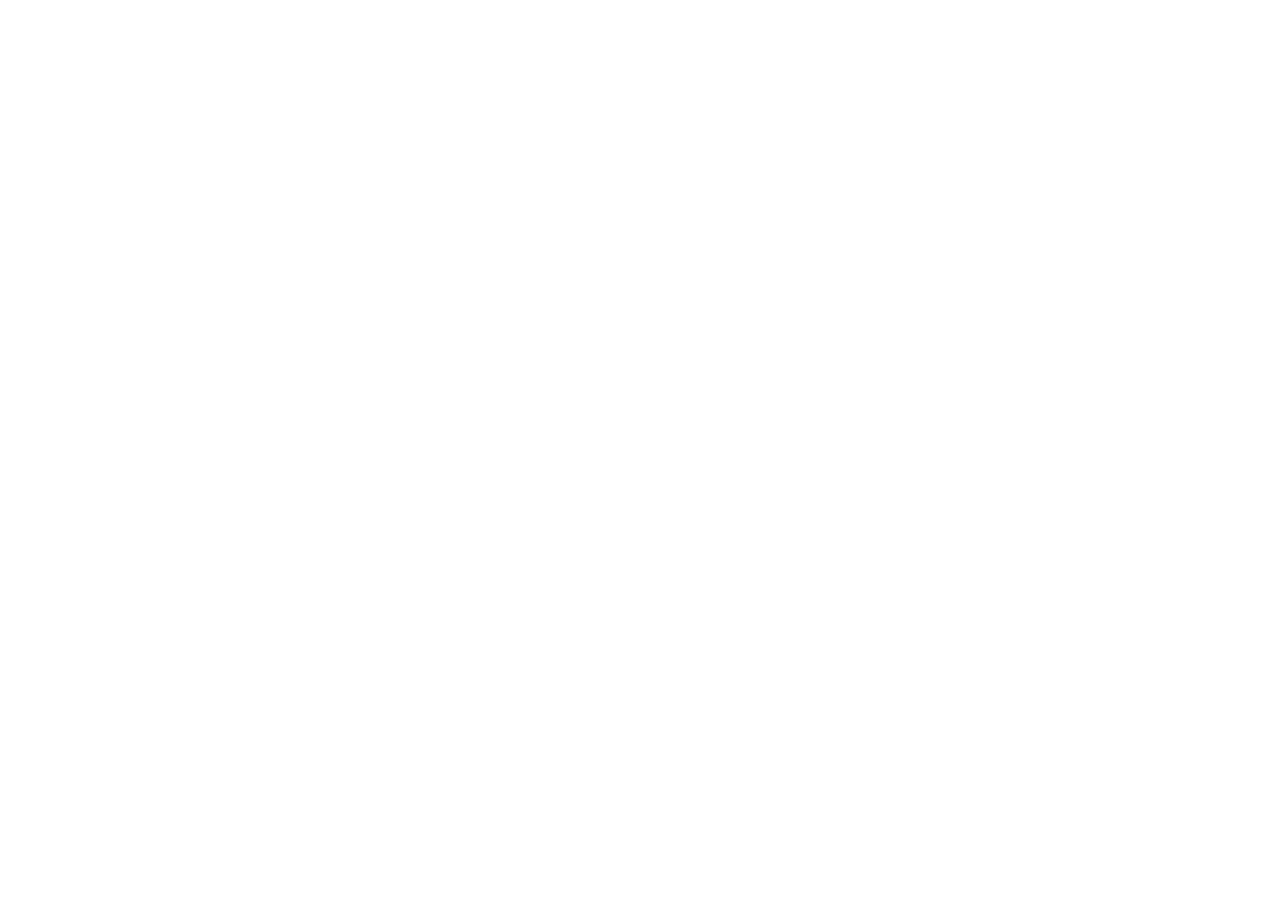
==== index.html @ e99bd25c "Merge pull request #1 from mxdi9i7/peter" ====
<!DOCTYPE html>
<html lang="en">
	<head>
		<meta charset="UTF-8" />
		<meta name="viewport" content="width=device-width, initial-scale=1.0" />
		<title>Odigo</title>
		<link rel="stylesheet" href="./index.css" />
	</head>
	<body></body>
</html>
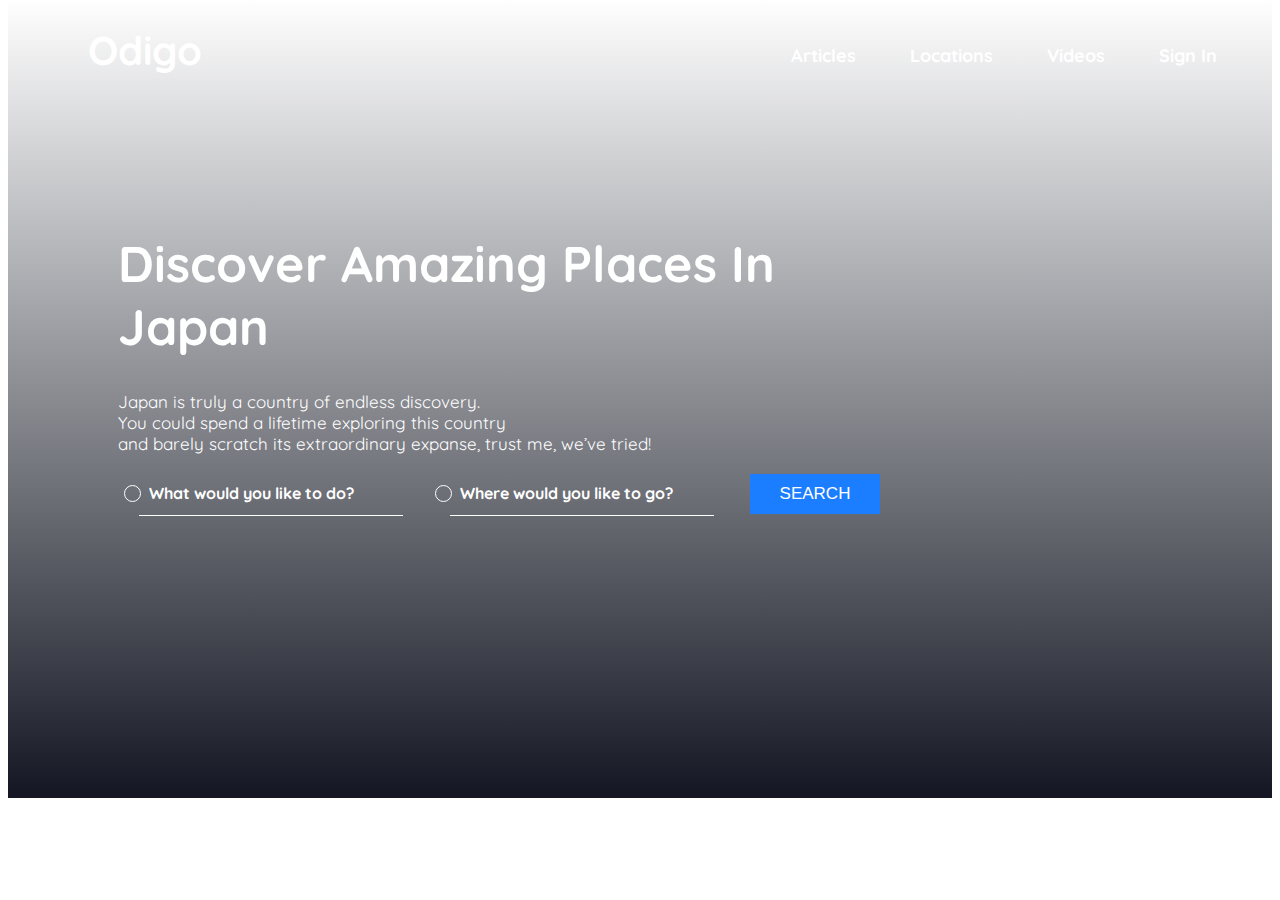
==== commit 82a7f0de: "completed the first part of the webpage, added a font" ====
--- a/index.html
+++ b/index.html
@@ -1,10 +1,49 @@
 <!DOCTYPE html>
 <html lang="en">
-	<head>
-		<meta charset="UTF-8" />
-		<meta name="viewport" content="width=device-width, initial-scale=1.0" />
-		<title>Odigo</title>
-		<link rel="stylesheet" href="./index.css" />
-	</head>
-	<body></body>
+  <head>
+    <meta charset="UTF-8" />
+    <meta name="viewport" content="width=device-width, initial-scale=1.0" />
+    <title>Odigo</title>
+    <link rel="stylesheet" href="./index.css" />
+    <link
+      href="https://fonts.googleapis.com/css2?family=Quicksand:wght@300&display=swap"
+      rel="stylesheet"
+    />
+  </head>
+  <body>
+    <!--Lily - first part-->
+    <div class="first_part">
+      <div id="overlay">
+        <header>
+          <div id="top_logo">
+            <h1>Odigo</h1>
+          </div>
+          <div id="navbar">
+            <ul>
+              <a href="#"><li>Articles</li></a>
+              <a href="#"><li>Locations</li></a>
+              <a href="#"><li>Videos</li></a>
+              <a href="#"><li>Sign In</li></a>
+            </ul>
+          </div>
+        </header>
+        <div id="top_content">
+          <h1 style="font-size: 50px;">
+            Discover Amazing Places In <br />Japan
+          </h1>
+          <p style="font-size: 17px;">
+            Japan is truly a country of endless discovery.<br />
+            You could spend a lifetime exploring this country<br />
+            and barely scratch its extraordinary expanse, trust me, we’ve tried!
+          </p>
+          <div class="dot"></div>
+          <input type="text" placeholder="  What would you like to do?" />
+          <div style="margin-left: 20px;" class="dot"></div>
+          <input type="text" placeholder="  Where would you like to go?" />
+          <a><button>SEARCH</button></a>
+        </div>
+      </div>
+    </div>
+    <!--Lily - first part end-->
+  </body>
 </html>
--- a/index.css
+++ b/index.css
@@ -0,0 +1,110 @@
+/*Lily - first part*/
+
+.first_part {
+  height: 800px;
+  width: 100%;
+  background: url("https://s3-alpha-sig.figma.com/img/53fb/51b8/e1e3b841982ecb3c5cb382f79b81ca00?Expires=1597017600&Signature=FdgiKuFOHCShqrfe7b500g0NFZxgQMnPpGr71fxQnXVDNk6j5vvsTFhOIzfOaY7Zio-p5wffMqFJAeiH8YefS3bujV1ALXX~yWv6PcAsS2la-w5b1ejI5AEgHq9j8dIbI6fPKcxhqrHYJbLcU1FGfsRRfNLzm3hBobp0i4iHQZEGPwnfHdZGfcJy22kzjve0gEb4XlhtT0mLOWX~nSqW5uUNmyf3kFpJVgxkX16O76tn6n31SEeGVsb6yxpfrVeQ-DlWoFZLf2~ZHY7dFhBPPosQlKs78o88FxwY057vza6PfclpnWwlGTuvJjGiHLVU~Yi3tAA3sRw7xNnSQSNT2g__&Key-Pair-Id=APKAINTVSUGEWH5XD5UA");
+  background-size: cover;
+  margin-top: -10px;
+  position: relative;
+  font-family: "Quicksand", sans-serif;
+  color: white;
+}
+
+#overlay {
+  width: 100%;
+  height: 800px;
+  background: linear-gradient(
+    180deg,
+    rgba(53, 66, 103, 0.0001) 0%,
+    #151824 99.5%
+  );
+}
+
+header {
+  display: flex;
+  justify-content: space-between;
+}
+
+#navbar {
+  padding-right: 30px;
+  padding-top: 30px;
+}
+
+#top_logo {
+  padding-left: 80px;
+  font-size: 20px;
+}
+
+#navbar li {
+  display: inline;
+  text-decoration: none;
+  padding: 25px;
+  font-size: 18px;
+  font-weight: bolder;
+  color: white;
+}
+
+#navbar a {
+  text-decoration: none;
+}
+
+#top_content {
+  position: absolute;
+  top: 200px;
+  left: 110px;
+}
+
+.dot {
+  height: 15px;
+  width: 15px;
+  position: relative;
+  left: 6px;
+  top: 3px;
+  background-color: transparent;
+  border-radius: 50%;
+  display: inline-block;
+  border: 1px solid white;
+}
+
+input {
+  border: none;
+  border-bottom: 1px solid white;
+  background-color: transparent;
+  width: 260px;
+  height: 40px;
+  margin: 2px;
+  margin-left: 0;
+}
+
+input:focus {
+  outline: none;
+  color: white;
+  font-size: 16px;
+}
+::placeholder {
+  color: white;
+  font-family: "Quicksand", sans-serif;
+  font-size: 16px;
+  font-weight: bolder;
+}
+
+#top_content button {
+  height: 40px;
+  width: 130px;
+  background-color: #1b7dff;
+  color: white;
+  border: none;
+  margin-left: 30px;
+  font-size: 17px;
+}
+
+#top_content button:hover {
+  cursor: pointer;
+}
+
+#top_content button:focus {
+  outline: none;
+}
+
+/*Lily - first part end*/
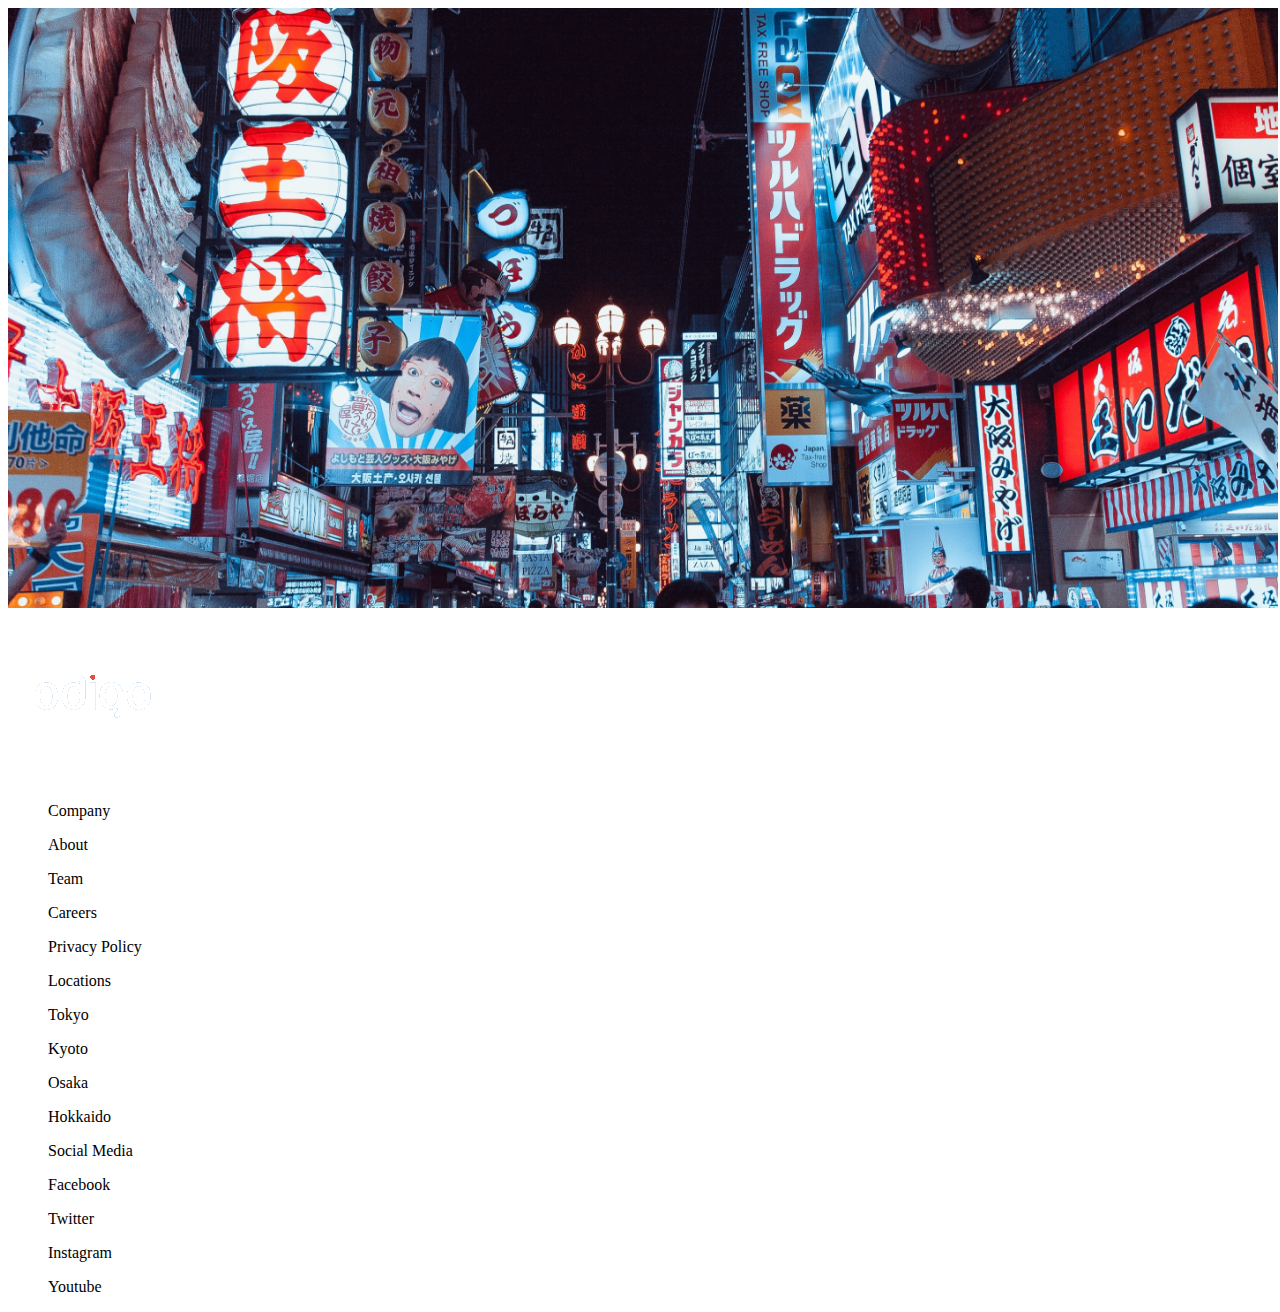
==== commit 12e07544: "Add files via upload" ====
--- a/index.html
+++ b/index.html
@@ -1,49 +1,49 @@
 <!DOCTYPE html>
-<html lang="en">
-  <head>
-    <meta charset="UTF-8" />
-    <meta name="viewport" content="width=device-width, initial-scale=1.0" />
-    <title>Odigo</title>
-    <link rel="stylesheet" href="./index.css" />
-    <link
-      href="https://fonts.googleapis.com/css2?family=Quicksand:wght@300&display=swap"
-      rel="stylesheet"
-    />
-  </head>
-  <body>
-    <!--Lily - first part-->
-    <div class="first_part">
-      <div id="overlay">
-        <header>
-          <div id="top_logo">
-            <h1>Odigo</h1>
-          </div>
-          <div id="navbar">
-            <ul>
-              <a href="#"><li>Articles</li></a>
-              <a href="#"><li>Locations</li></a>
-              <a href="#"><li>Videos</li></a>
-              <a href="#"><li>Sign In</li></a>
-            </ul>
-          </div>
-        </header>
-        <div id="top_content">
-          <h1 style="font-size: 50px;">
-            Discover Amazing Places In <br />Japan
-          </h1>
-          <p style="font-size: 17px;">
-            Japan is truly a country of endless discovery.<br />
-            You could spend a lifetime exploring this country<br />
-            and barely scratch its extraordinary expanse, trust me, we’ve tried!
-          </p>
-          <div class="dot"></div>
-          <input type="text" placeholder="  What would you like to do?" />
-          <div style="margin-left: 20px;" class="dot"></div>
-          <input type="text" placeholder="  Where would you like to go?" />
-          <a><button>SEARCH</button></a>
-        </div>
-      </div>
+<html>
+
+<head>
+	<meta charset="utf-8">
+	<meta name="viewport" content="width=device-width">
+	<title>repl.it</title>
+	<link href="style.css" rel="stylesheet" type="text/css" />
+</head>
+
+<body>
+  <img src="Image.png" height="600" width= "1270" alt="Error"> 
+  
+  <div class="main">
+    <div class="container">	
+	    <img src="Odigo.png" alt="Error"> 
+    </div>		
+    <div class="container">									
+      <ul>						
+        <p>Company</p>						
+        <p>About</p>						
+        <p>Team</p>						
+        <p>Careers</p>		
+        <p>Privacy Policy</p>			
+      </ul>					
+    </div>		
+    <div class="container">									
+      <ul>						
+        <p>Locations</p>						
+        <p>Tokyo</p>						
+        <p>Kyoto</p>						
+        <p>Osaka</p>		
+        <p>Hokkaido</p>			
+      </ul>					
+    </div>		
+    <div class="container">									
+      <ul>						
+        <p>Social Media</p>						
+        <p>Facebook</p>						
+        <p>Twitter</p>						
+        <p>Instagram</p>		
+        <p>Youtube</p>			
+      </ul>					
     </div>
-    <!--Lily - first part end-->
-  </body>
+  </div>
+</body>
 </html>
+
+
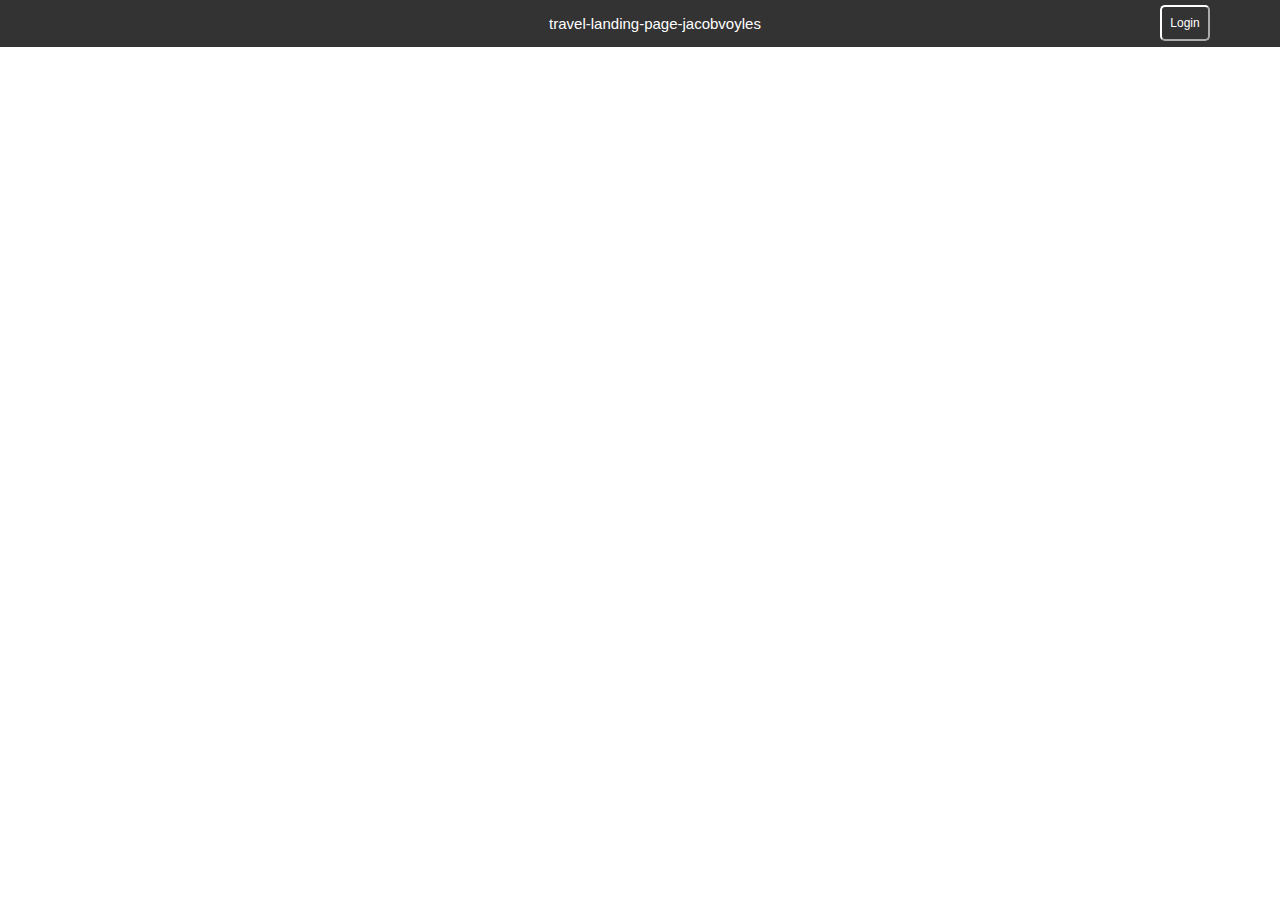
==== commit 2862558e: "Add files via upload" ====
--- a/index.html
+++ b/index.html
@@ -1,48 +1,15 @@
 <!DOCTYPE html>
 <html>
-
 <head>
-	<meta charset="utf-8">
-	<meta name="viewport" content="width=device-width">
-	<title>repl.it</title>
-	<link href="style.css" rel="stylesheet" type="text/css" />
+<meta name="viewport" content="width=device-width, initial-scale=1">
+<link href="style.css" rel="stylesheet" type="text/css" />
 </head>
-
 <body>
-  <img src="Image.png" height="600" width= "1270" alt="Error"> 
-  
-  <div class="main">
-    <div class="container">	
-	    <img src="Odigo.png" alt="Error"> 
-    </div>		
-    <div class="container">									
-      <ul>						
-        <p>Company</p>						
-        <p>About</p>						
-        <p>Team</p>						
-        <p>Careers</p>		
-        <p>Privacy Policy</p>			
-      </ul>					
-    </div>		
-    <div class="container">									
-      <ul>						
-        <p>Locations</p>						
-        <p>Tokyo</p>						
-        <p>Kyoto</p>						
-        <p>Osaka</p>		
-        <p>Hokkaido</p>			
-      </ul>					
-    </div>		
-    <div class="container">									
-      <ul>						
-        <p>Social Media</p>						
-        <p>Facebook</p>						
-        <p>Twitter</p>						
-        <p>Instagram</p>		
-        <p>Youtube</p>			
-      </ul>					
-    </div>
-  </div>
+<div class="topnav">
+  <a id="loginlink" href="#login" display: "none";></a>
+  travel-landing-page-jacobvoyles
+  <button onclick='document.querySelector("#loginlink").click();'>Login</button>
+</div>
 </body>
 </html>
 
--- a/style.css
+++ b/style.css
@@ -0,0 +1,38 @@
+body {
+    margin: 0;
+    font-family: Arial, Helvetica, sans-serif;
+}
+  
+.topnav {
+    overflow: hidden;
+    background-color: #333333;
+    color: #ffffff;
+    position: fixed;
+    text-align: center;
+    top: 0px;
+    width: 100%;
+    font-size: 15px;
+    padding: 15px;
+}
+  
+.topnav button {
+    text-align: center;
+    font-size: 12px;
+    background-color: #333333;
+    color: #ffffff;
+    border-color: #ffffff;
+    transition: 300ms;
+    border-radius: 5px;
+    position: absolute;
+    right: 100px;
+    top: 5px;
+    width: 50px;
+    height: 36px;
+    cursor: pointer;
+}
+  
+.topnav button:hover {
+    background-color: #ffffff;
+    color: #333333;
+}
+  